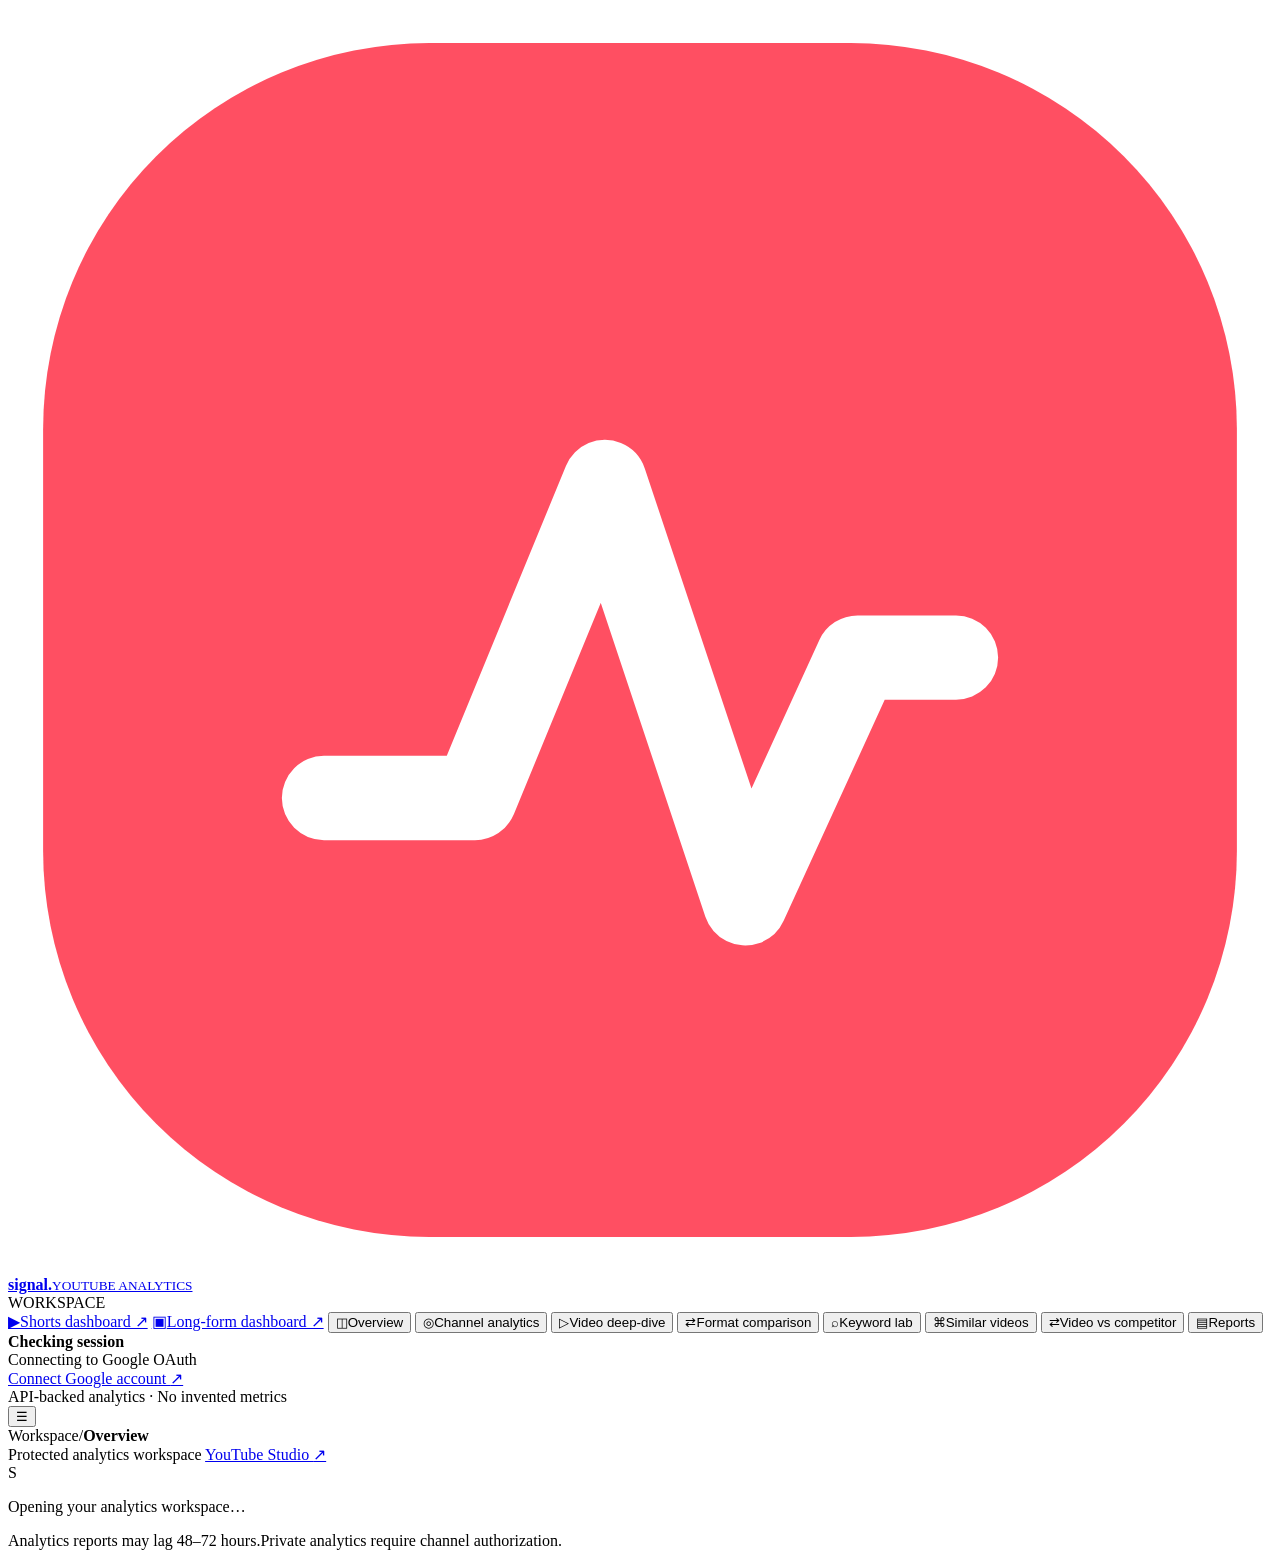
==== youtube-analytics/front-end/index.html @ 75ee0001 "added youtube-analytics api with front-end" ====
<!doctype html>
<html lang="en">
<head>
  <meta charset="utf-8">
  <meta name="viewport" content="width=device-width, initial-scale=1">
  <meta name="theme-color" content="#0c0e12">
  <title>Signal Studio — YouTube Analytics</title>
  <meta name="description" content="A data-grounded workspace for YouTube channel performance, retention, consistency and content experiments.">
  <link rel="stylesheet" href="/styles.css">
  <script src="/config.js"></script>
  <script src="/app.js" defer></script>
</head>
<body>
  <div class="shell">
    <aside class="sidebar" id="sidebar">
      <a class="brand" href="/" aria-label="Signal Studio home">
        <span class="brand-icon"><svg viewBox="0 0 36 36" aria-hidden="true"><rect x="1" y="1" width="34" height="34" rx="11" fill="#ff4f62"/><path d="M9 22.5h4.3l3.7-9 4 12 3.2-7h2.8" fill="none" stroke="#fff" stroke-width="2.4" stroke-linecap="round" stroke-linejoin="round"/></svg></span>
        <span class="brand-copy"><strong>signal<span>.</span></strong><small>YOUTUBE ANALYTICS</small></span>
      </a>
      <div class="nav-caption">WORKSPACE</div>
      <nav class="nav-list" aria-label="Main navigation">
        <a class="nav-item dashboard-switch" href="/shorts.html" target="_blank" rel="noopener"><span class="nav-glyph">▶</span><span>Shorts dashboard ↗</span></a>
        <a class="nav-item dashboard-switch" href="/long-form.html" target="_blank" rel="noopener"><span class="nav-glyph">▣</span><span>Long-form dashboard ↗</span></a>
        <button class="nav-item active" data-view="overview"><span class="nav-glyph">◫</span><span>Overview</span></button>
        <button class="nav-item" data-view="channel"><span class="nav-glyph">◎</span><span>Channel analytics</span></button>
        <button class="nav-item" data-view="video"><span class="nav-glyph">▷</span><span>Video deep-dive</span></button>
        <button class="nav-item" data-view="compare"><span class="nav-glyph">⇄</span><span>Format comparison</span></button>
        <button class="nav-item" data-view="keywords"><span class="nav-glyph">⌕</span><span>Keyword lab</span></button>
        <button class="nav-item" data-view="benchmark"><span class="nav-glyph">⌘</span><span>Similar videos</span></button>
        <button class="nav-item" data-view="competitor"><span class="nav-glyph">⇄</span><span>Video vs competitor</span></button>
        <button class="nav-item" data-view="reports"><span class="nav-glyph">▤</span><span>Reports</span></button>
      </nav>
      <div class="sidebar-bottom">
        <div class="session-card">
          <div class="session-top"><span class="session-dot" id="session-dot"></span><strong id="session-title">Checking session</strong></div>
          <div class="session-sub" id="session-sub">Connecting to Google OAuth</div>
          <a class="login-link hidden" id="login-link" href="/oauth2/authorization/google">Connect Google account <span>↗</span></a>
        </div>
        <div class="sidebar-foot">API-backed analytics · No invented metrics</div>
      </div>
    </aside>
    <div class="main">
      <header class="topbar">
        <button class="menu-btn" id="menu-btn" aria-label="Open navigation">☰</button>
        <div class="crumb"><span>Workspace</span><span class="slash">/</span><strong id="page-name">Overview</strong></div>
        <div class="top-actions">
          <span class="data-badge"><span class="session-dot"></span>Protected analytics workspace</span>
          <a class="studio-button" href="https://studio.youtube.com/" target="_blank" rel="noreferrer">YouTube Studio <span>↗</span></a>
          <div class="user-avatar" id="user-avatar">S</div>
        </div>
      </header>
      <main id="app" class="content" aria-live="polite">
        <div class="loading"><span class="spinner"></span><p>Opening your analytics workspace…</p></div>
      </main>
      <footer class="footer"><span>Analytics reports may lag 48–72 hours.</span><span>Private analytics require channel authorization.</span></footer>
    </div>
  </div>
  <div class="toast" id="toast" role="status" aria-live="polite"></div>
</body>
</html>
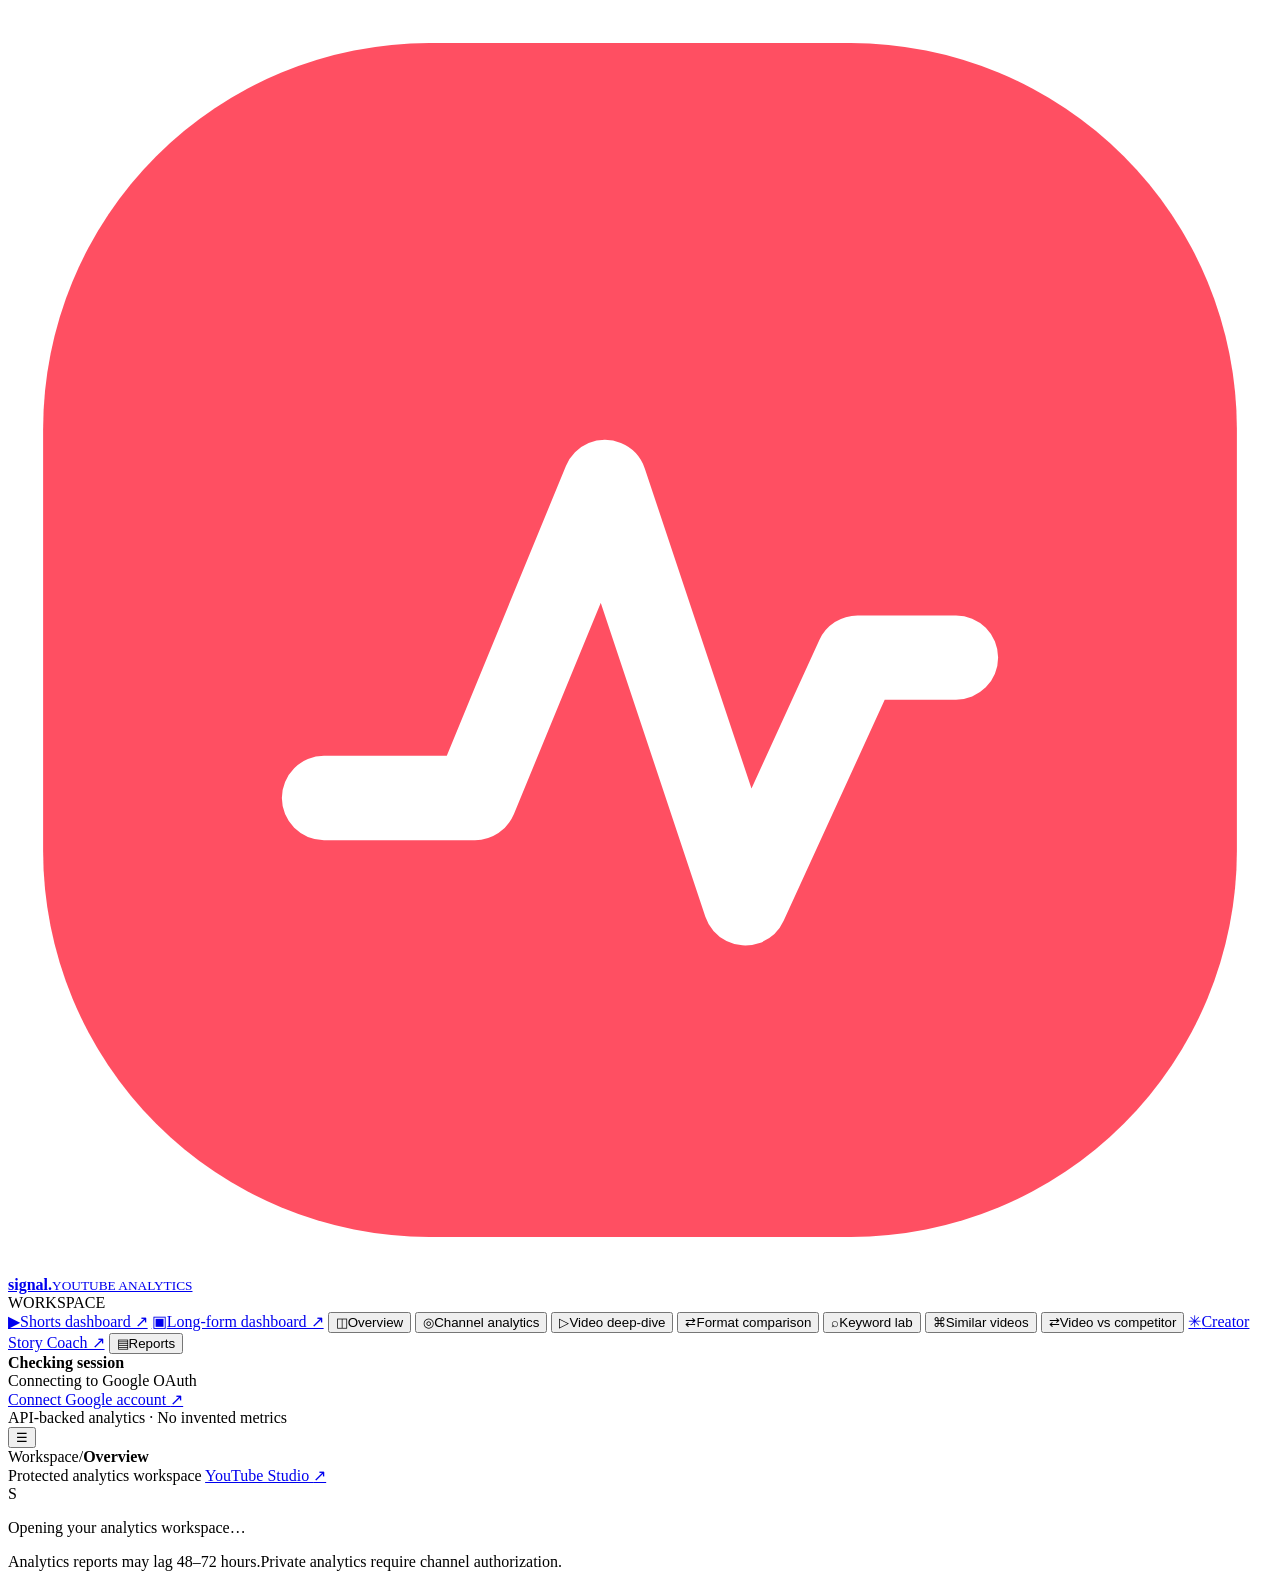
==== commit d4abb6bc: "added open ai changes" ====
--- a/youtube-analytics/front-end/index.html
+++ b/youtube-analytics/front-end/index.html
@@ -28,6 +28,7 @@
         <button class="nav-item" data-view="keywords"><span class="nav-glyph">⌕</span><span>Keyword lab</span></button>
         <button class="nav-item" data-view="benchmark"><span class="nav-glyph">⌘</span><span>Similar videos</span></button>
         <button class="nav-item" data-view="competitor"><span class="nav-glyph">⇄</span><span>Video vs competitor</span></button>
+        <a class="nav-item dashboard-switch" href="/creator-coach.html" target="_blank" rel="noopener"><span class="nav-glyph">✳</span><span>Creator Story Coach ↗</span></a>
         <button class="nav-item" data-view="reports"><span class="nav-glyph">▤</span><span>Reports</span></button>
       </nav>
       <div class="sidebar-bottom">
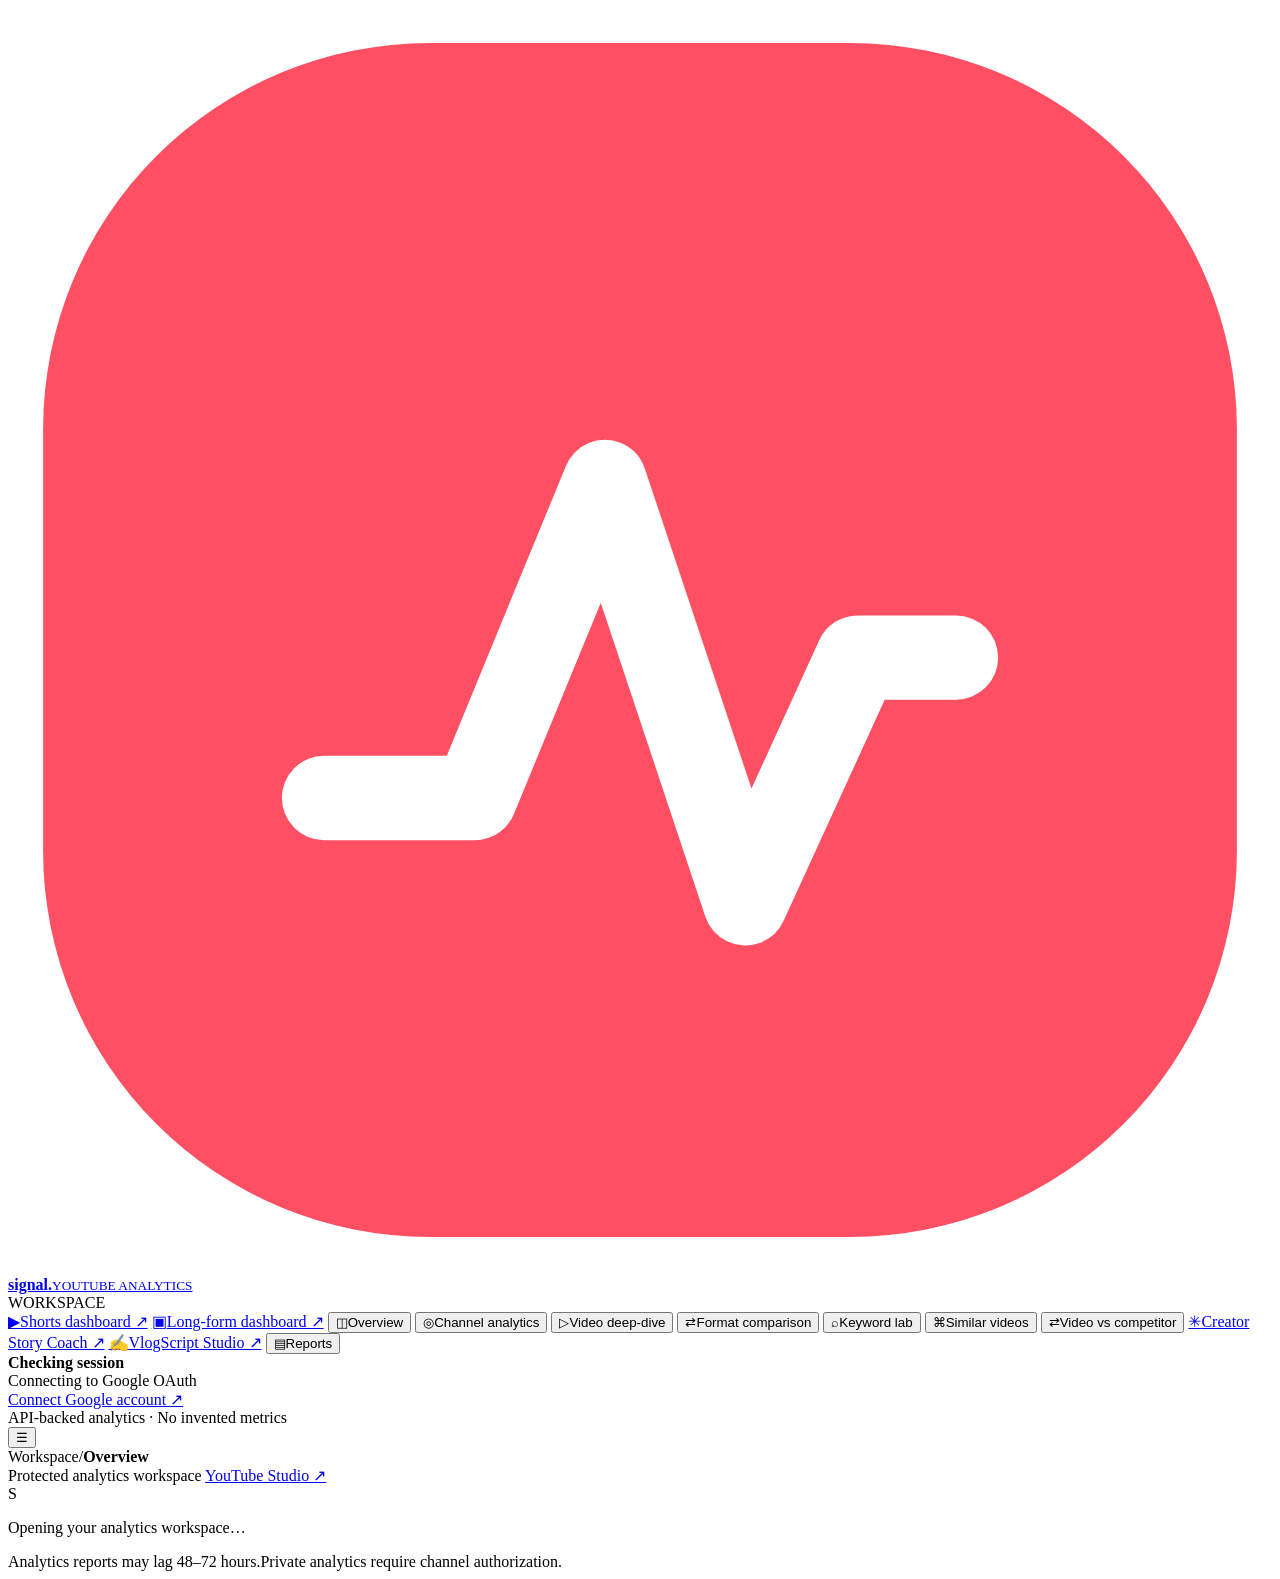
==== commit 0923894a: "added open ai changes" ====
--- a/youtube-analytics/front-end/index.html
+++ b/youtube-analytics/front-end/index.html
@@ -29,6 +29,7 @@
         <button class="nav-item" data-view="benchmark"><span class="nav-glyph">⌘</span><span>Similar videos</span></button>
         <button class="nav-item" data-view="competitor"><span class="nav-glyph">⇄</span><span>Video vs competitor</span></button>
         <a class="nav-item dashboard-switch" href="/creator-coach.html" target="_blank" rel="noopener"><span class="nav-glyph">✳</span><span>Creator Story Coach ↗</span></a>
+        <a class="nav-item dashboard-switch" href="/vlogscript-studio/" target="_blank" rel="noopener"><span class="nav-glyph">✍</span><span>VlogScript Studio ↗</span></a>
         <button class="nav-item" data-view="reports"><span class="nav-glyph">▤</span><span>Reports</span></button>
       </nav>
       <div class="sidebar-bottom">
